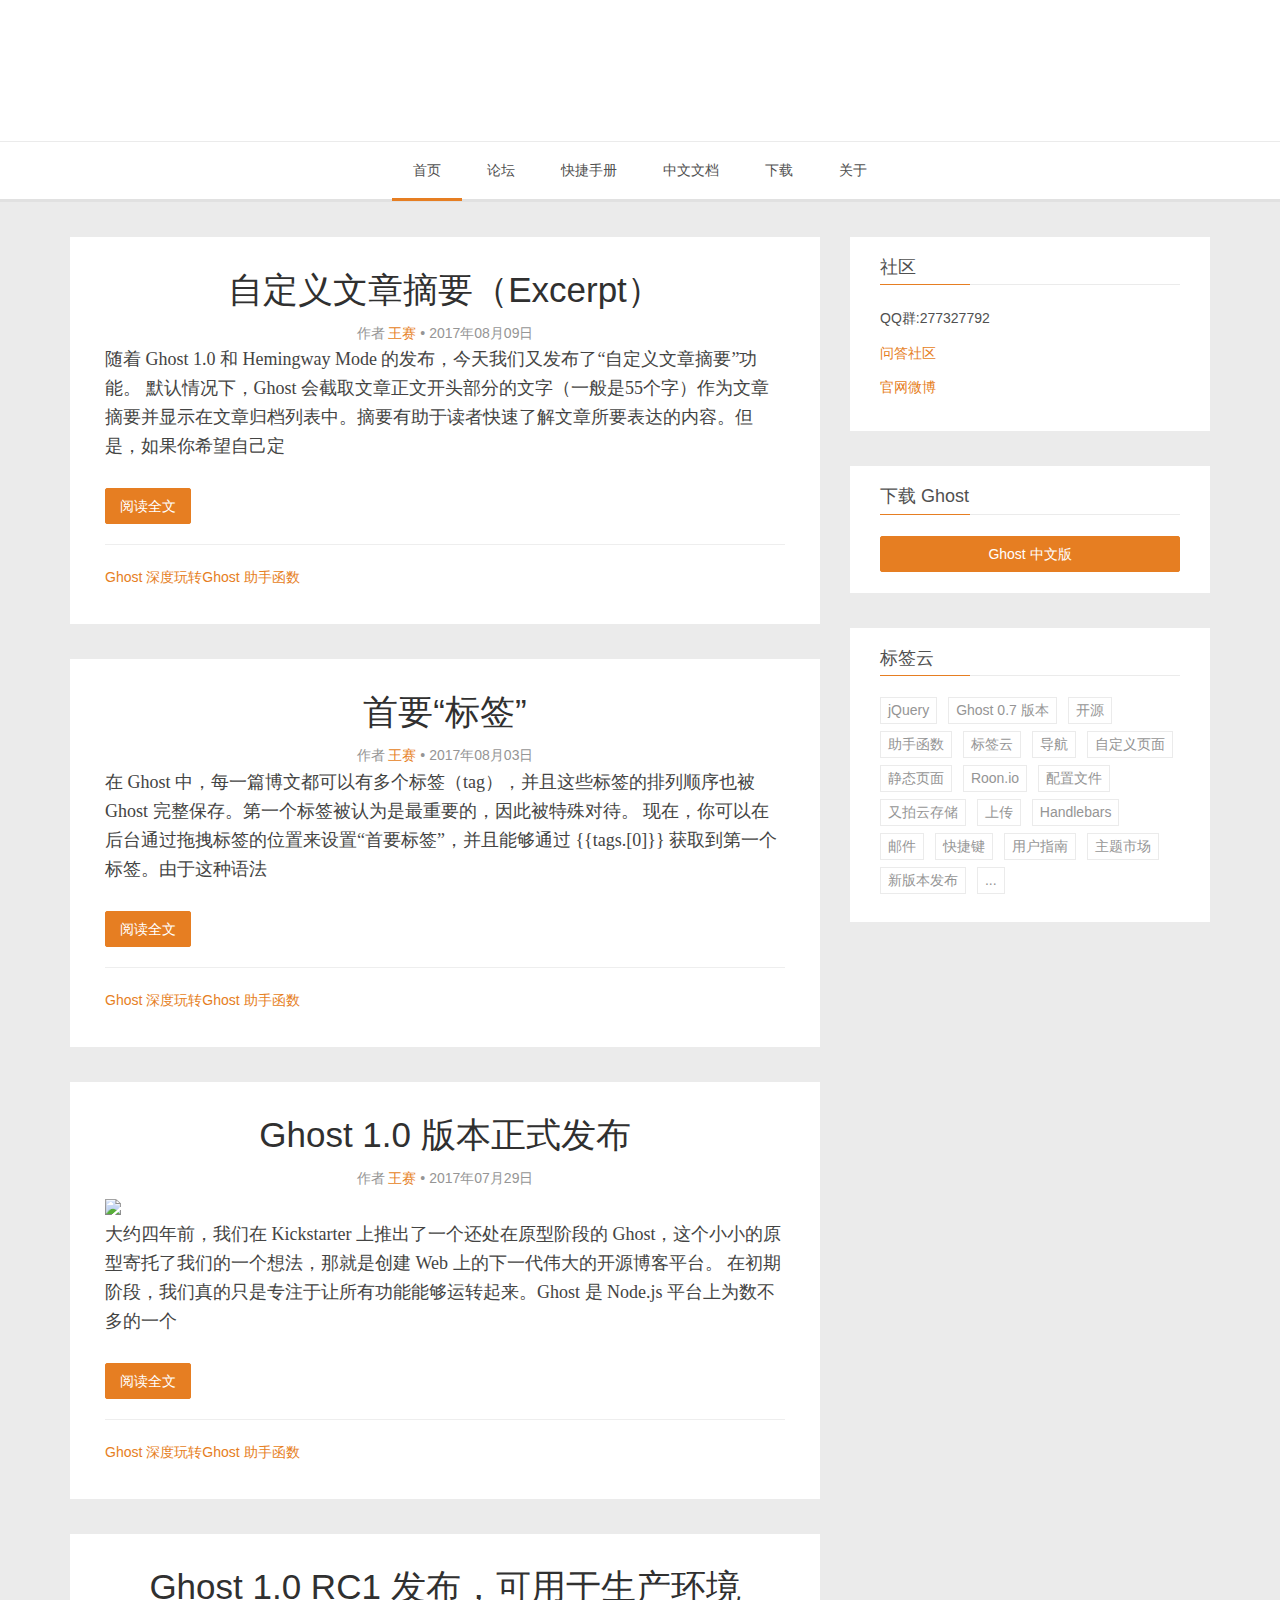
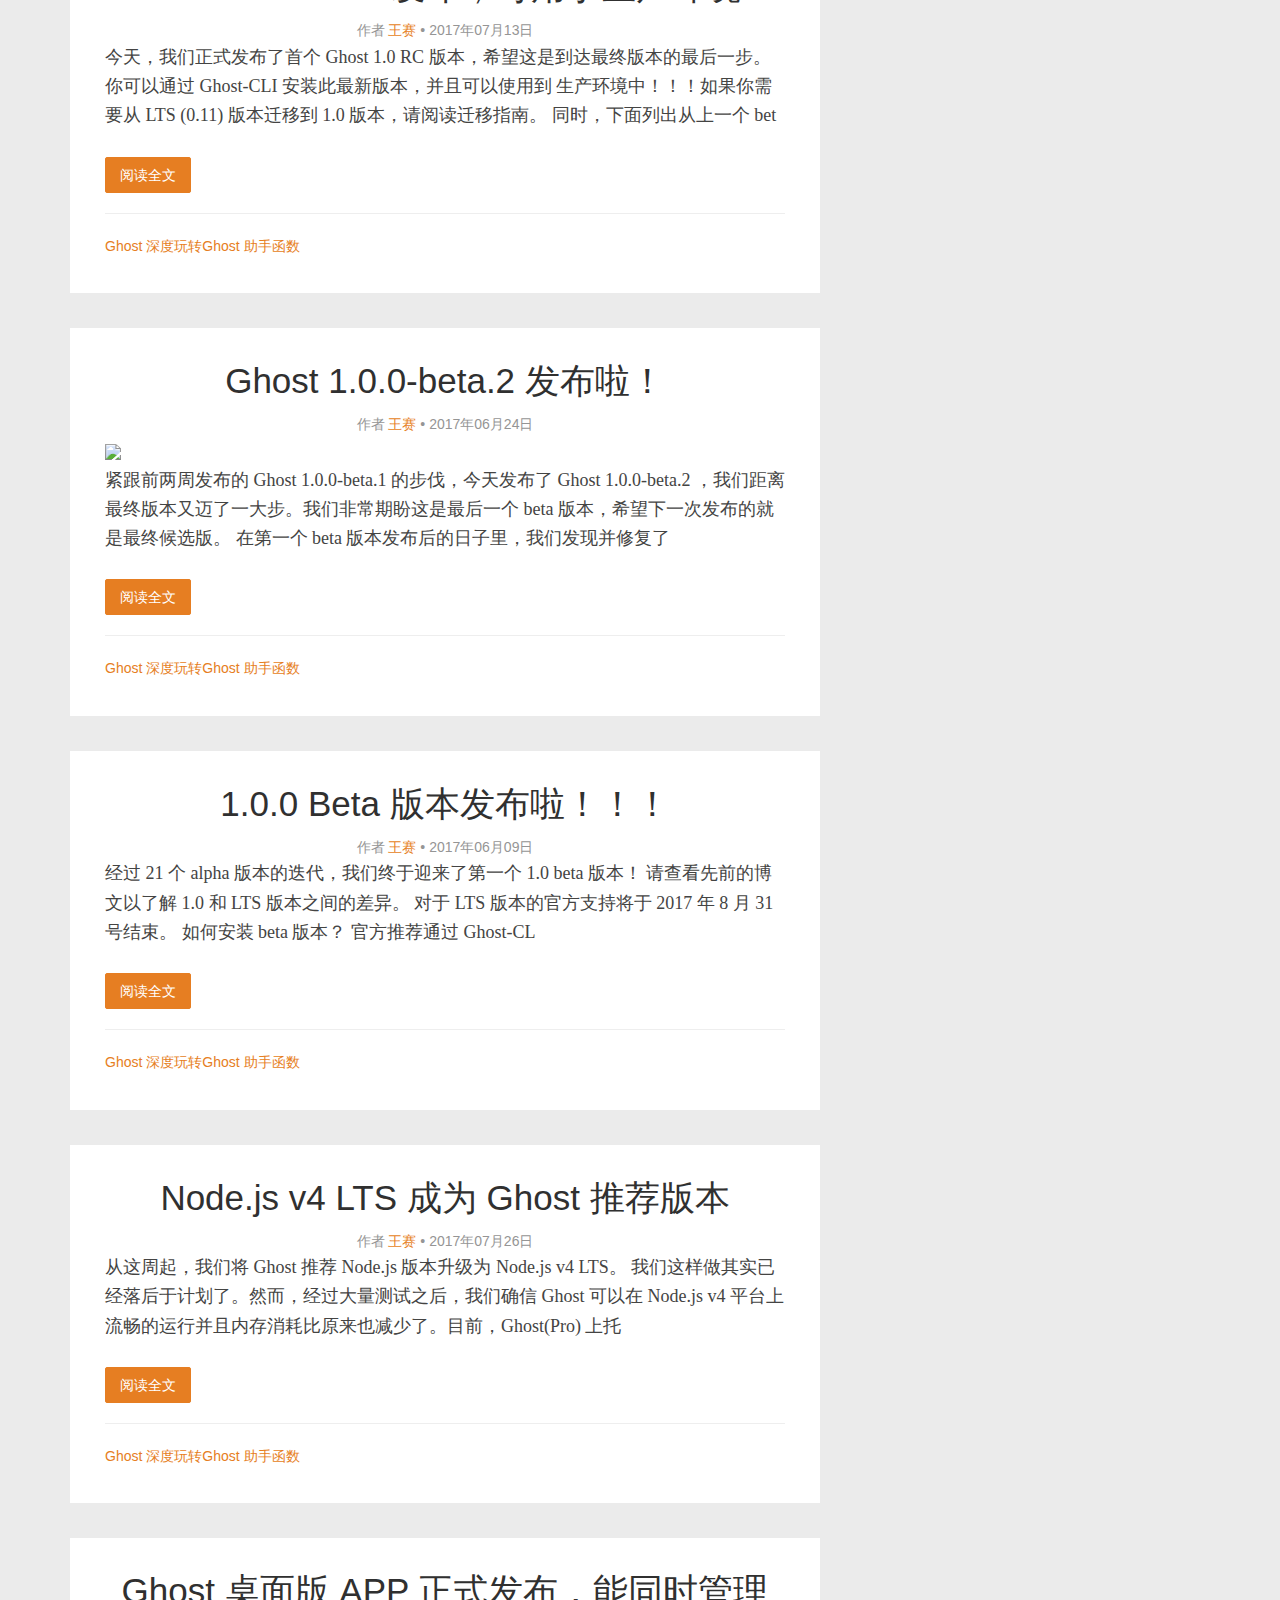
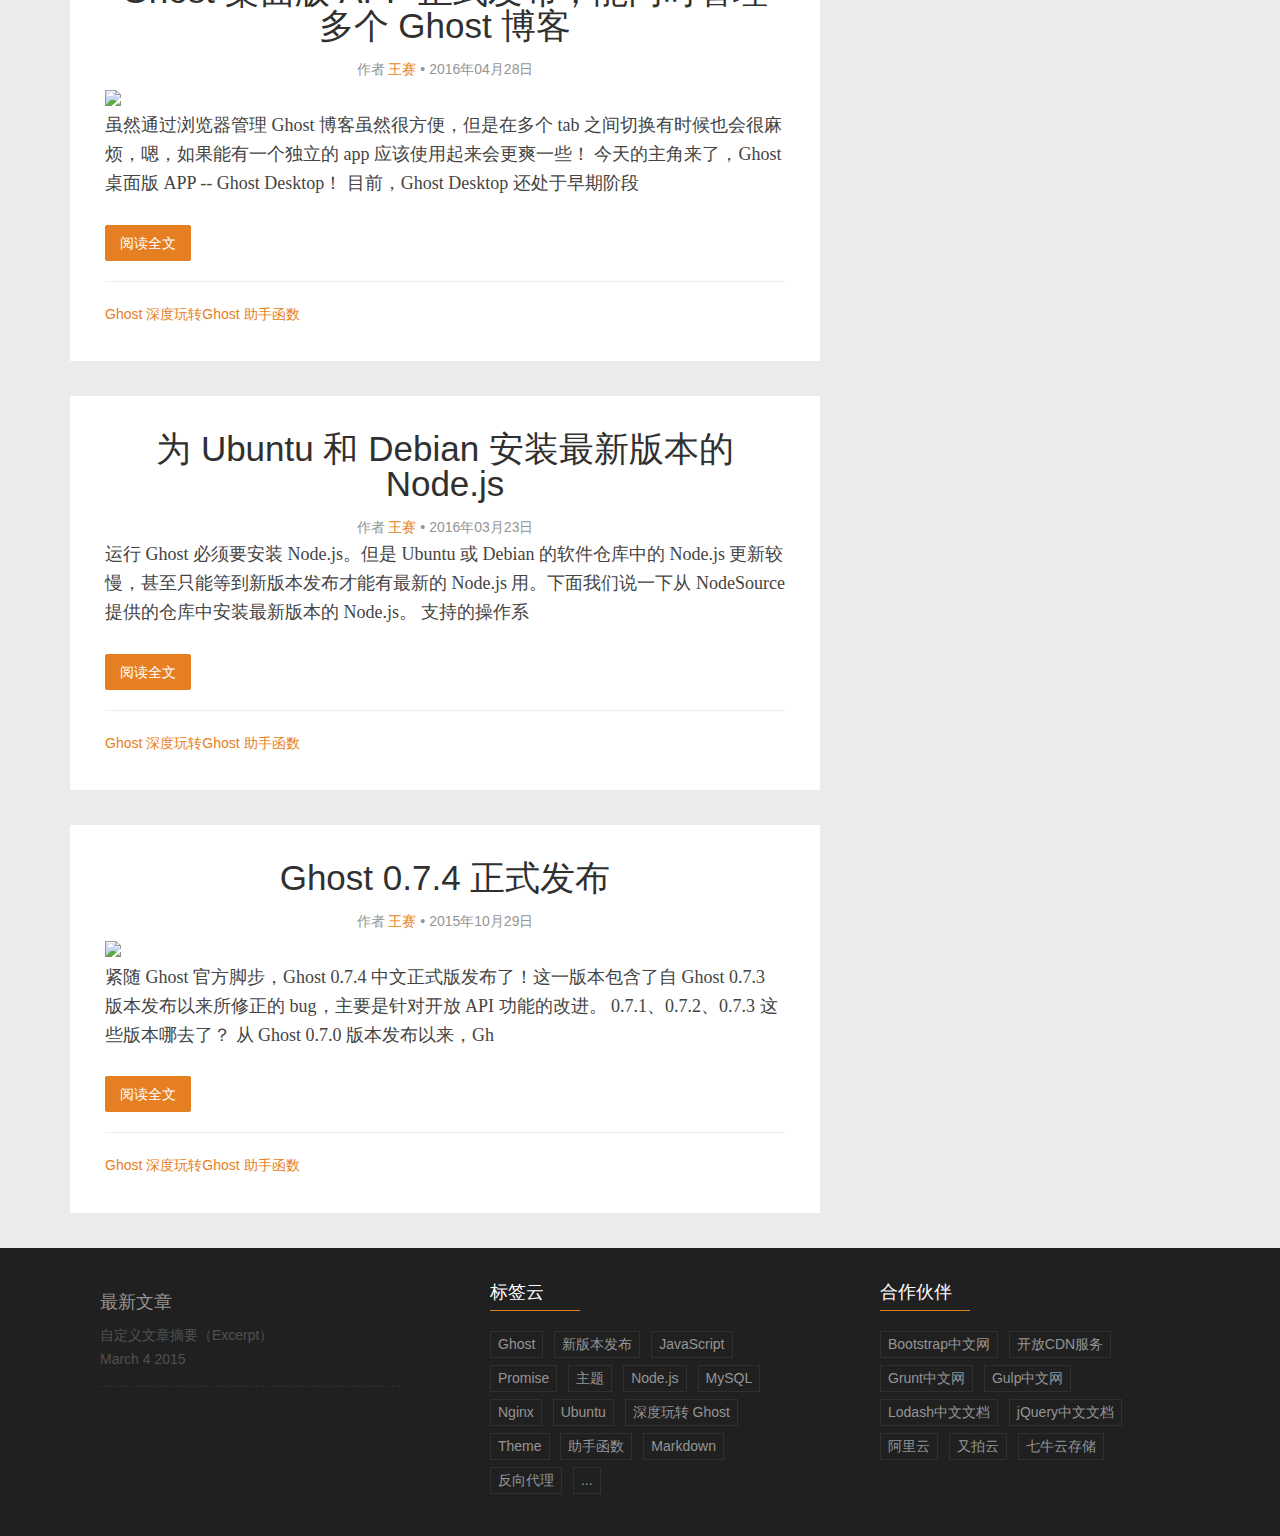
==== index.html @ d57c2fb0 "Initial commit" ====
<!DOCTYPE html>
<html lang="en">
<head>
  <meta charset="UTF-8">
  <title>音悦台</title>
  <link rel="stylesheet" href="./css/bootstrap.css">
  <link rel="stylesheet" href="css/app.css">
</head>
<body class="home-template">
<header class="main-header">
  <div class="container">
    <div class="row">
      <div class="col-md-12">
        <a href="" class="branding">
          <img src="http://static.ghostchina.com/image/b/46/4f5566c1f7bc28b3f7ac1fada8abe.png" alt="">
          <h2 class="text-hide"></h2>
        </a>
      </div>
    </div>
  </div>
</header>

<nav class="main-navigation">
  <div class="container">
    <div class="row">
      <div class="col-md-12">
        <div class="navbar-header">
        <span class="nav-toggle-button collapse" data-target="#main-menu">
<span class="sr-only">Toggle Navigation</span>
          <i class="fa fa-bars"></i>
        </span>
        </div>
        <div class="collapse navbar-collapse" id="main-menu">
          <ul class="menu">
            <li class="nav-current" role="presentation">
              <a href="#">首页</a>
            </li>
            <li role="presentation">
              <a href="#">论坛</a>
            </li>
            <li role="presentation">
              <a href="#">快捷手册</a>
            </li>
            <li role="presentation">
              <a href="#">中文文档</a>
            </li>
            <li role="presentation">
              <a href="#">下载</a>
            </li>
            <li role="presentation">
              <a href="#">关于</a>
            </li>
          </ul>
        </div>
      </div>
    </div>
  </div>
</nav>

<section class="content-wrap">
  <div class="container">
    <div class="row">
      <main class="col-md-8 main-content">
        <article class="post tag-about-ghost tag-ghost-in-depth tag-zhu-sho">
          <div class="post-head">
            <h1 class="post-title">
              <a href="">自定义文章摘要（Excerpt）</a>
            </h1>
            <div class="post-meta">
        <span class="author">
          作者
          <a href="#">王赛</a>
        </span>
              •
              <time class="date" datetime="2017-08-09">2017年08月09日</time>
            </div>
          </div>
          <div class="post-content">
            <p>
              随着 Ghost 1.0 和 Hemingway Mode 的发布，今天我们又发布了“自定义文章摘要”功能。 默认情况下，Ghost
              会截取文章正文开头部分的文字（一般是55个字）作为文章摘要并显示在文章归档列表中。摘要有助于读者快速了解文章所要表达的内容。但是，如果你希望自己定
            </p>
          </div>
          <div class="post-permalink">
            <a href="#" class="btn btn-default">阅读全文</a>
          </div>
          <div class="footer clearfix">
            <hr>
            <div class="pull-left tag-list">
              <a href="#">Ghost</a>
              <a href="#">深度玩转Ghost</a>
              <a href="#">助手函数</a>
            </div>
          </div>
        </article>
        <article class="post tag-about-ghost tag-ghost-in-depth tag-zhu-sho">
          <div class="post-head">
            <h1 class="post-title">
              <a href="">首要“标签”</a>
            </h1>
            <div class="post-meta">
        <span class="author">
          作者
          <a href="#">王赛</a>
        </span>
              •
              <time class="date" datetime="2017-08-03">2017年08月03日</time>
            </div>
          </div>
          <div class="post-content">
            <p>
              在 Ghost 中，每一篇博文都可以有多个标签（tag），并且这些标签的排列顺序也被 Ghost 完整保存。第一个标签被认为是最重要的，因此被特殊对待。
              现在，你可以在后台通过拖拽标签的位置来设置“首要标签”，并且能够通过 {{tags.[0]}} 获取到第一个标签。由于这种语法
            </p>
          </div>
          <div class="post-permalink">
            <a href="#" class="btn btn-default">阅读全文</a>
          </div>
          <div class="footer clearfix">
            <hr>
            <div class="pull-left tag-list">
              <a href="#">Ghost</a>
              <a href="#">深度玩转Ghost</a>
              <a href="#">助手函数</a>
            </div>
          </div>
        </article>
        <article class="post tag-about-ghost tag-ghost-in-depth tag-zhu-sho">
          <div class="post-head">
            <h1 class="post-title">
              <a href="">Ghost 1.0 版本正式发布</a>
            </h1>
            <div class="post-meta">
        <span class="author">
          作者
          <a href="#">王赛</a>
        </span>
              •
              <time class="date" datetime="2017-07-29">2017年07月29日</time>
            </div>
          </div>
          <div class="post-content">
            <img src="http://static.ghostchina.com/image/4/c2/804903aef2bdfcd0e4eb95b27ca77.jpg" width="100%">
            <p>
              大约四年前，我们在 Kickstarter 上推出了一个还处在原型阶段的 Ghost，这个小小的原型寄托了我们的一个想法，那就是创建 Web 上的下一代伟大的开源博客平台。
              在初期阶段，我们真的只是专注于让所有功能能够运转起来。Ghost 是 Node.js 平台上为数不多的一个
            </p>
          </div>
          <div class="post-permalink">
            <a href="#" class="btn btn-default">阅读全文</a>
          </div>
          <div class="footer clearfix">
            <hr>
            <div class="pull-left tag-list">
              <a href="#">Ghost</a>
              <a href="#">深度玩转Ghost</a>
              <a href="#">助手函数</a>
            </div>
          </div>
        </article>
        <article class="post tag-about-ghost tag-ghost-in-depth tag-zhu-sho">
          <div class="post-head">
            <h1 class="post-title">
              <a href="">Ghost 1.0 RC1 发布，可用于生产环境</a>
            </h1>
            <div class="post-meta">
        <span class="author">
          作者
          <a href="#">王赛</a>
        </span>
              •
              <time class="date" datetime="2017-08-09">2017年07月13日</time>
            </div>
          </div>
          <div class="post-content">
            <p>
              今天，我们正式发布了首个 Ghost 1.0 RC 版本，希望这是到达最终版本的最后一步。你可以通过 Ghost-CLI 安装此最新版本，并且可以使用到 生产环境中！！！如果你需要从 LTS (0.11)
              版本迁移到 1.0 版本，请阅读迁移指南。 同时，下面列出从上一个 bet
            </p>
          </div>
          <div class="post-permalink">
            <a href="#" class="btn btn-default">阅读全文</a>
          </div>
          <div class="footer clearfix">
            <hr>
            <div class="pull-left tag-list">
              <a href="#">Ghost</a>
              <a href="#">深度玩转Ghost</a>
              <a href="#">助手函数</a>
            </div>
          </div>
        </article>
        <article class="post tag-about-ghost tag-ghost-in-depth tag-zhu-sho">
          <div class="post-head">
            <h1 class="post-title">
              <a href="">Ghost 1.0.0-beta.2 发布啦！</a>
            </h1>
            <div class="post-meta">
        <span class="author">
          作者
          <a href="#">王赛</a>
        </span>
              •
              <time class="date" datetime="2017-06-24">2017年06月24日</time>
            </div>
          </div>
          <div class="post-content">
            <img src="http://static.ghostchina.com/image/0/94/6ac3f0cbeb3ab6e39fa40d37f9233.png" width="100%">
            <p>
              紧跟前两周发布的 Ghost 1.0.0-beta.1 的步伐，今天发布了 Ghost 1.0.0-beta.2 ，我们距离最终版本又迈了一大步。我们非常期盼这是最后一个 beta
              版本，希望下一次发布的就是最终候选版。 在第一个 beta 版本发布后的日子里，我们发现并修复了
            </p>
          </div>
          <div class="post-permalink">
            <a href="#" class="btn btn-default">阅读全文</a>
          </div>
          <div class="footer clearfix">
            <hr>
            <div class="pull-left tag-list">
              <a href="#">Ghost</a>
              <a href="#">深度玩转Ghost</a>
              <a href="#">助手函数</a>
            </div>
          </div>
        </article>
        <article class="post tag-about-ghost tag-ghost-in-depth tag-zhu-sho">
          <div class="post-head">
            <h1 class="post-title">
              <a href="">1.0.0 Beta 版本发布啦！！！</a>
            </h1>
            <div class="post-meta">
        <span class="author">
          作者
          <a href="#">王赛</a>
        </span>
              •
              <time class="date" datetime="2017-06-09">2017年06月09日</time>
            </div>
          </div>
          <div class="post-content">
            <p>
              经过 21 个 alpha 版本的迭代，我们终于迎来了第一个 1.0 beta 版本！ 请查看先前的博文以了解 1.0 和 LTS 版本之间的差异。 对于 LTS 版本的官方支持将于 2017 年 8 月 31
              号结束。 如何安装 beta 版本？ 官方推荐通过 Ghost-CL
            </p>
          </div>
          <div class="post-permalink">
            <a href="#" class="btn btn-default">阅读全文</a>
          </div>
          <div class="footer clearfix">
            <hr>
            <div class="pull-left tag-list">
              <a href="#">Ghost</a>
              <a href="#">深度玩转Ghost</a>
              <a href="#">助手函数</a>
            </div>
          </div>
        </article>
        <article class="post tag-about-ghost tag-ghost-in-depth tag-zhu-sho">
          <div class="post-head">
            <h1 class="post-title">
              <a href="">Node.js v4 LTS 成为 Ghost 推荐版本</a>
            </h1>
            <div class="post-meta">
        <span class="author">
          作者
          <a href="#">王赛</a>
        </span>
              •
              <time class="date" datetime="2017-07-26">2017年07月26日</time>
            </div>
          </div>
          <div class="post-content">
            <p>
              从这周起，我们将 Ghost 推荐 Node.js 版本升级为 Node.js v4 LTS。 我们这样做其实已经落后于计划了。然而，经过大量测试之后，我们确信 Ghost 可以在 Node.js v4
              平台上流畅的运行并且内存消耗比原来也减少了。目前，Ghost(Pro) 上托
            </p>
          </div>
          <div class="post-permalink">
            <a href="#" class="btn btn-default">阅读全文</a>
          </div>
          <div class="footer clearfix">
            <hr>
            <div class="pull-left tag-list">
              <a href="#">Ghost</a>
              <a href="#">深度玩转Ghost</a>
              <a href="#">助手函数</a>
            </div>
          </div>
        </article>
        <article class="post tag-about-ghost tag-ghost-in-depth tag-zhu-sho">
          <div class="post-head">
            <h1 class="post-title">
              <a href="">Ghost 桌面版 APP 正式发布，能同时管理多个 Ghost 博客</a>
            </h1>
            <div class="post-meta">
        <span class="author">
          作者
          <a href="#">王赛</a>
        </span>
              •
              <time class="date" datetime="2016-04-28">2016年04月28日</time>
            </div>
          </div>
          <div class="post-content">
            <img src="http://static.ghostchina.com/image/4/45/e447fa21190690b28f1957d5937f4.png" width="100%">
            <p>
              虽然通过浏览器管理 Ghost 博客虽然很方便，但是在多个 tab 之间切换有时候也会很麻烦，嗯，如果能有一个独立的 app 应该使用起来会更爽一些！ 今天的主角来了，Ghost 桌面版 APP -- Ghost
              Desktop！ 目前，Ghost Desktop 还处于早期阶段
            </p>
          </div>
          <div class="post-permalink">
            <a href="#" class="btn btn-default">阅读全文</a>
          </div>
          <div class="footer clearfix">
            <hr>
            <div class="pull-left tag-list">
              <a href="#">Ghost</a>
              <a href="#">深度玩转Ghost</a>
              <a href="#">助手函数</a>
            </div>
          </div>
        </article>
        <article class="post tag-about-ghost tag-ghost-in-depth tag-zhu-sho">
          <div class="post-head">
            <h1 class="post-title">
              <a href="">为 Ubuntu 和 Debian 安装最新版本的 Node.js</a>
            </h1>
            <div class="post-meta">
        <span class="author">
          作者
          <a href="#">王赛</a>
        </span>
              •
              <time class="date" datetime="2016-03-23">2016年03月23日</time>
            </div>
          </div>
          <div class="post-content">
            <p>
              运行 Ghost 必须要安装 Node.js。但是 Ubuntu 或 Debian 的软件仓库中的 Node.js 更新较慢，甚至只能等到新版本发布才能有最新的 Node.js 用。下面我们说一下从
              NodeSource 提供的仓库中安装最新版本的 Node.js。 支持的操作系
            </p>
          </div>
          <div class="post-permalink">
            <a href="#" class="btn btn-default">阅读全文</a>
          </div>
          <div class="footer clearfix">
            <hr>
            <div class="pull-left tag-list">
              <a href="#">Ghost</a>
              <a href="#">深度玩转Ghost</a>
              <a href="#">助手函数</a>
            </div>
          </div>
        </article>
        <article class="post tag-about-ghost tag-ghost-in-depth tag-zhu-sho">
          <div class="post-head">
            <h1 class="post-title">
              <a href="">Ghost 0.7.4 正式发布</a>
            </h1>
            <div class="post-meta">
        <span class="author">
          作者
          <a href="#">王赛</a>
        </span>
              •
              <time class="date" datetime="2015-10-29">2015年10月29日</time>
            </div>
          </div>
          <div class="post-content">
            <img src="http://static.ghostchina.com/image/a/21/de1b2911072f5a4eff82abdb62632.png" width="100%">
            <p>
              紧随 Ghost 官方脚步，Ghost 0.7.4 中文正式版发布了！这一版本包含了自 Ghost 0.7.3 版本发布以来所修正的 bug，主要是针对开放 API 功能的改进。
              0.7.1、0.7.2、0.7.3 这些版本哪去了？ 从 Ghost 0.7.0 版本发布以来，Gh
            </p>
          </div>
          <div class="post-permalink">
            <a href="#" class="btn btn-default">阅读全文</a>
          </div>
          <div class="footer clearfix">
            <hr>
            <div class="pull-left tag-list">
              <a href="#">Ghost</a>
              <a href="#">深度玩转Ghost</a>
              <a href="#">助手函数</a>
            </div>
          </div>
        </article>
      </main>
      <aside class="col-md-4 sidebar">
        <div class="widget">
          <h4 class="title">社区</h4>
          <div class="content community">
            <p>QQ群:277327792</p>
            <p>
              <a href="#">问答社区</a>
            </p>
            <p>
              <a href="#">官网微博</a>
            </p>
          </div>
        </div>
        <div class="widget">
          <h4 class="title">下载 Ghost</h4>
          <div class="content download">
            <a href="#" class="btn btn-default btn-block">Ghost 中文版</a>
          </div>
        </div>
        <div class="widget">
          <h4 class="title">标签云</h4>
          <div class="content tag-cloud">
            <a href="#">jQuery</a>
            <a href="#">Ghost 0.7 版本</a>
            <a href="#">开源</a>
            <a href="#">助手函数</a>
            <a href="#">标签云</a>
            <a href="#">导航</a>
            <a href="#">自定义页面</a>
            <a href="#">静态页面</a>
            <a href="#">Roon.io</a>
            <a href="#">配置文件</a>
            <a href="#">又拍云存储</a>
            <a href="#">上传</a>
            <a href="#">Handlebars</a>
            <a href="#">邮件</a>
            <a href="#">快捷键</a>
            <a href="#">用户指南</a>
            <a href="#">主题市场</a>
            <a href="#">新版本发布</a>
            <a href="#">...</a>
          </div>
        </div>
      </aside>
    </div>
  </div>
</section>
<footer class="main-footer">
  <div class="container">
    <div class="row">
      <div class="col-md-4">
        <div class="widget">
          <h4>最新文章</h4>
          <div class="content recent-post">
            <div class="recent-single-post">
              <a href="#" class="post-title">自定义文章摘要（Excerpt）</a>
              <div class="date"> March 4 2015</div>
            </div>
          </div>
        </div>
      </div>
      <div class="col-md-4">
        <div class="widget">
          <h4 class="title">标签云</h4>
          <div class="content tag-cloud">
            <a href="#">Ghost</a>
            <a href="#">新版本发布</a>
            <a href="#">JavaScript</a>
            <a href="#">Promise</a>
            <a href="#">主题</a>
            <a href="#">Node.js</a>
            <a href="#">MySQL</a>
            <a href="#">Nginx</a>
            <a href="#">Ubuntu</a>
            <a href="#">深度玩转 Ghost</a>
            <a href="#">Theme</a>
            <a href="#">助手函数</a>
            <a href="#">Markdown</a>
            <a href="#">反向代理</a>
            <a href="#">...</a>
          </div>

        </div>
      </div>
      <div class="col-md-4">
        <div class="widget">
          <h4 class="title">合作伙伴</h4>
          <div class="content tag-cloud friend-link">
            <a href="#">Bootstrap中文网</a>
            <a href="#">开放CDN服务</a>
            <a href="#">Grunt中文网</a>
            <a href="#">Gulp中文网</a>
            <a href="#">Lodash中文文档</a>
            <a href="#">jQuery中文文档</a>
            <a href="#">阿里云</a>
            <a href="#">又拍云</a>
            <a href="#">七牛云存储</a>
          </div>
        </div>

      </div>
    </div>
  </div>
</footer>


</body>
</html>
---- css/app.css ----
html body {
  color: #505050;
  line-height: 1.75em;
  background: #ebebeb;
  font-family: "Helvetica Neue", Helvetica, Arial, sans-serif;
}

.main-header {
  text-align: center;
  padding: 42px 0;
  background: white;
}

.main-header .branding {
  font-size: 3.5em;
  color: #303030;
}

a {
  color: #e67e22;
  outline: none;
  text-decoration: none;
}

.main-header .branding img {
  max-width: 100%;
}

a:active a:focus a img {
  outline: none;
}

.main-navigation {
  text-align: center;
  background: white;
  border-top: 1px solid #ebebeb;
  border-bottom: 3px solid #e1e1e1;
  margin-bottom: 35px;
}

.main-navigation .menu {
  padding: 0;
  margin: 0;
}

.main-navigation .menu li.nav-current {
  border-bottom: 3px solid #e67e22;
  margin-bottom: -2px;
}

.main-navigation .menu li {
  list-style: none;
  display: inline-block;
  position: relative;
}

.main-navigation .menu li a {
  color: #505050;
  line-height: 4em;
  display: block;
  padding: 0 21px;
}

.post {
  padding: 35px;
  background: white;
  margin-bottom: 35px;
  position: relative;
  overflow: hidden;
}

.post .post-head {
  text-align: center;
}

.post .post-head .post-title {
  margin: 0;
  font-size: 2.5em;
  line-height: 1em;
}

.post .post-head .post-title a {
  color: #303030;
}

.post .post-head .post-meta {
  color: #959595;
  margin: 14px 0 0;
}

.post-content {
  font: 400 18px/1.62 'Gabriola';
  color: #444443;
}

.post-content p {
  margin-top: 0;
  margin-bottom: 1.46em;
}

.btn-default {
  border: 1px solid #e67e22;
  background: #e67e22;
  color: #ffffff;
  transition: all 0.2s ease-in-out;
  -webkit-transition: all 0.2s ease-in-out;
}

.btn {
  padding: 7px 14px;
  border-radius: 2px;
}

.post .post-footer {
  margin-top: 30px;
  border-top: 1px solid #ebebeb;
  padding: 21px 0 0;
}

.post .post-footer .tag-list {
  color: #959595;
  line-height: 28px;
}

.sidebar .widget {
  background: white;
  padding: 21px 30px;
}

.widget {
  margin-bottom: 35px;
}

.widget .title {
  margin-top: 0;
  padding-bottom: 7px;
  border-bottom: 1px solid #ebebeb;
  margin-bottom: 21px;
  position: relative;
}
.widget .tag-cloud a{
  border:1px solid #ebebeb;
  padding:2px 7px;
  color: #959595;
  line-height: 1.5em;
  display: inline-block;
  margin: 0 7px 7px 0;
}
.main-footer{
  background: #202020;
  padding:35px 0 0;
  color: #959595;
}
.main-footer .widget{
  padding:0 30px;
}
.widget{
  margin-bottom:35px;
}
.main-footer .widget .title{
  color: white;
  border-bottom:1px #303030;
}
.widget .title{
  margin-top:0;
  padding-bottom: 7px;
  border-bottom: 1px solid #ebebeb;
  margin-bottom: 21px;
  position: relative;
}
.main-footer .widget .recent-post .recent-single-post{
  border-bottom:1px dashed #303030;
}
.main-footer .recent-post .recent-single-post{
  border-bottom:1px dashed #ebebeb;
  padding-bottom: 14px;
  margin-bottom: 14px;
}
.main-footer .wifget .recent-post .recent-single-post .post-title{
  color: #959595;
}
.widget .recent-post .recent-single-post .post-title{
  color: #505050;
}
.main-footer .widget .recent-post .recent-single-post .date{
  color: #505050;
}
.widget .title:after{
  content: '';
  width:90px;
  height:1px;
  background: #e67e22;
  position: absolute;
  left:0;
  bottom:-1px;
}
.main-footer .widget .tag-cloud a{
  border: 1px solid #303030;
}
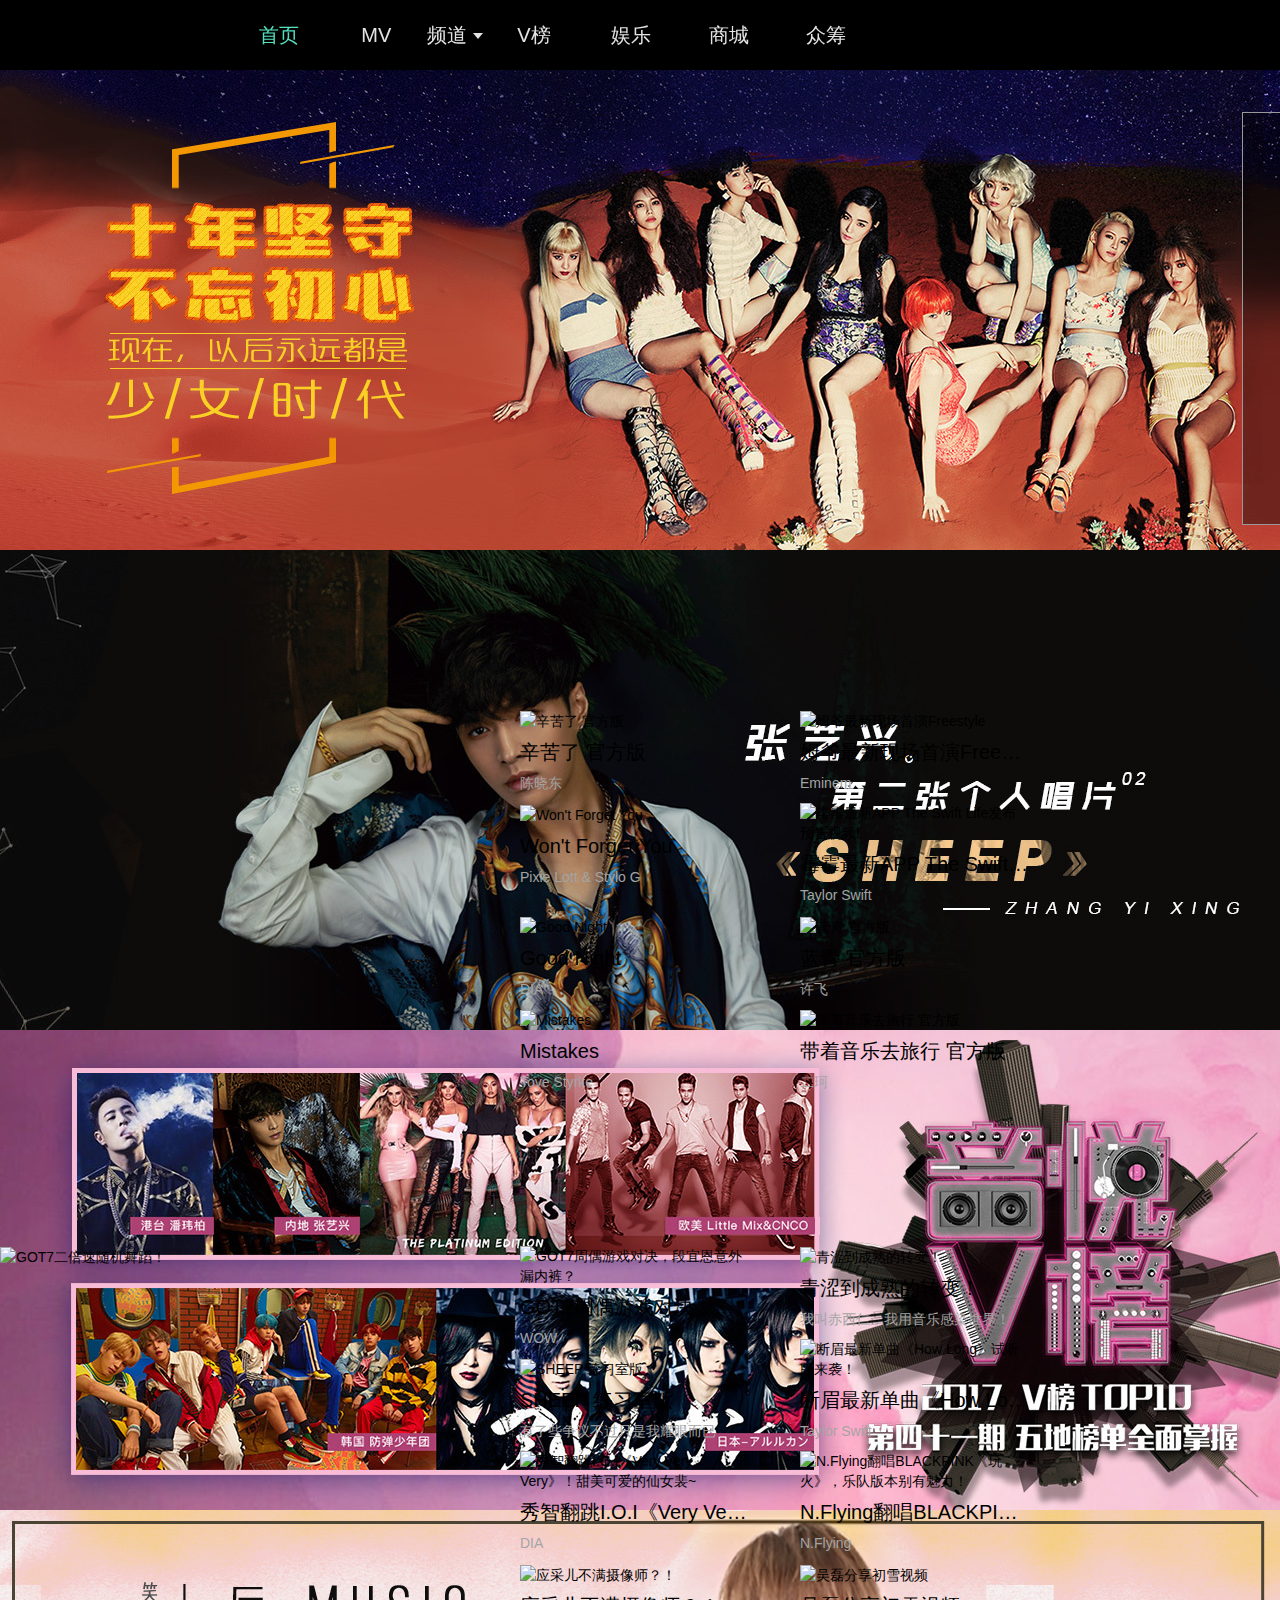
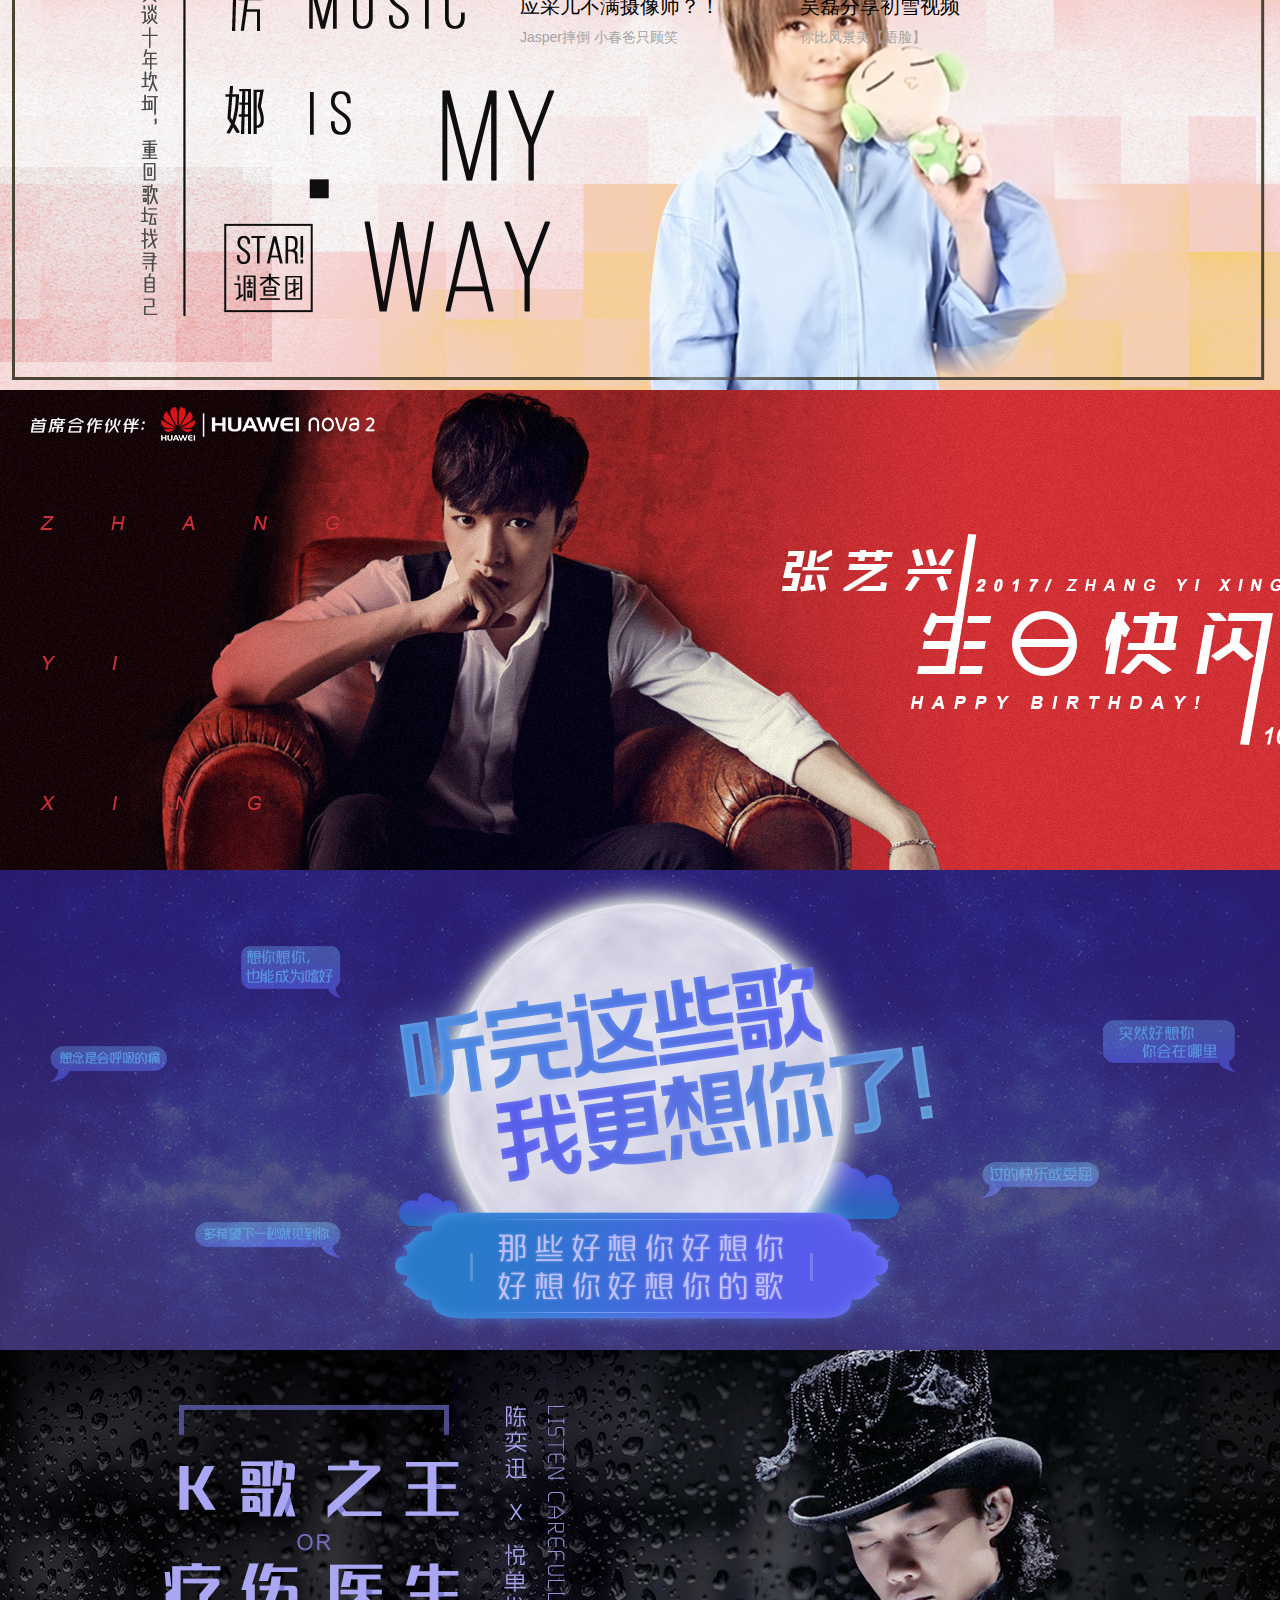
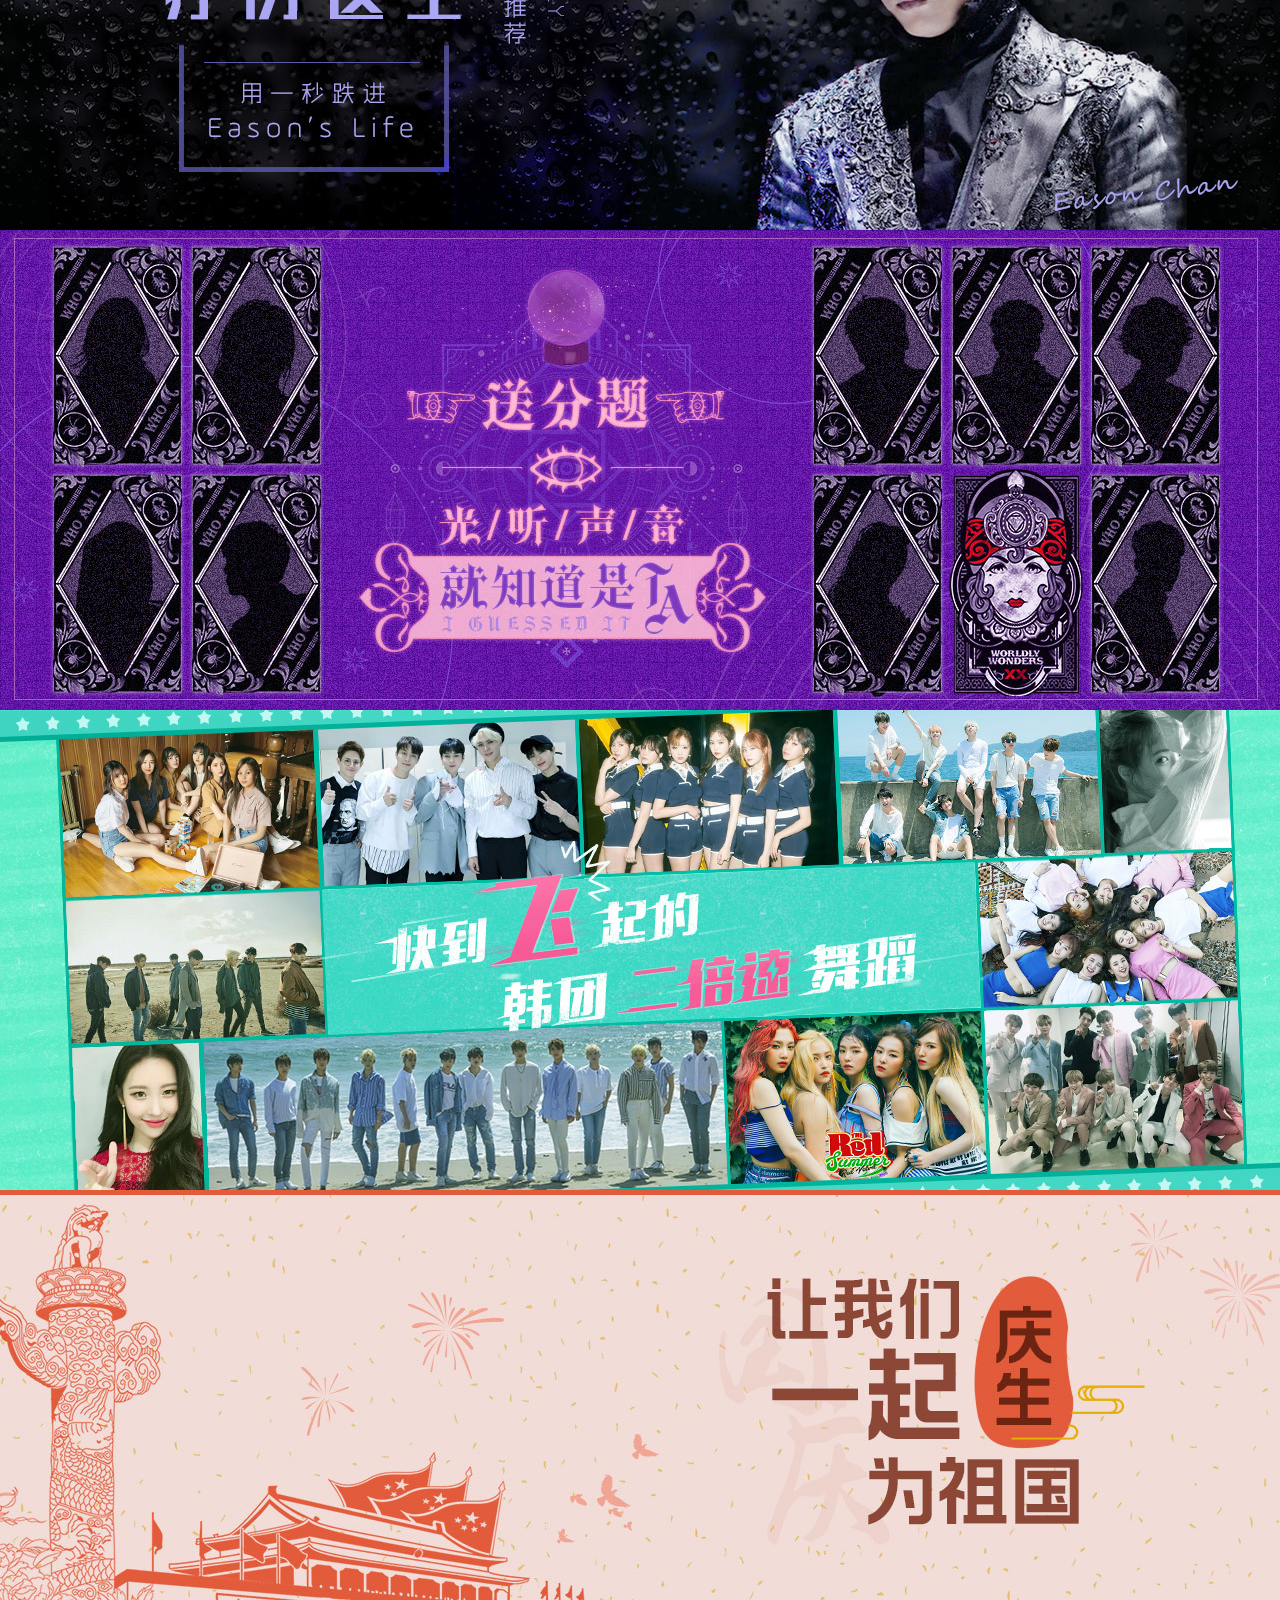
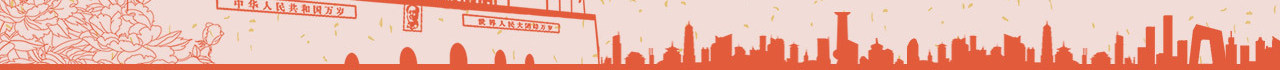
==== commit 82f9f108: "adjust" ====
--- a/index.html
+++ b/index.html
@@ -3,494 +3,402 @@
 <head>
   <meta charset="UTF-8">
   <title>音悦台</title>
-  <link rel="stylesheet" href="./css/bootstrap.css">
-  <link rel="stylesheet" href="css/app.css">
+  <link rel="stylesheet" href="https://cdn.bootcss.com/Swiper/3.4.2/css/swiper.min.css">
+  <link rel="stylesheet" href="css/swiper.config.css">
+  <link rel="stylesheet" href="css/bootstrap.css">
+  <link rel="stylesheet" href="css/main.css">
 </head>
-<body class="home-template">
-<header class="main-header">
-  <div class="container">
-    <div class="row">
-      <div class="col-md-12">
-        <a href="" class="branding">
-          <img src="http://static.ghostchina.com/image/b/46/4f5566c1f7bc28b3f7ac1fada8abe.png" alt="">
-          <h2 class="text-hide"></h2>
-        </a>
+<body>
+<!--<div class="swiper-pagination-banner"></div>-->
+<nav class="main-navigation">
+  <div class="row">
+    <div class="col-md-12 nav-bar">
+      <div class="content">
+        <h1 class="fl">
+          <a href="http://www.yinyuetai.com" class="logo statisEle" title="音悦Tai" statis-event="click"
+             statis-value="SY_ZDH_logo">音悦Tai - Logo</a>
+        </h1>
+        <ul class="menus fl">
+          <li class="menu fl"><a href="" style="color: #52e2c0;">首页</a></li>
+          <li class="menu fl"><a href="">MV</a></li>
+          <li class="menu fl channel" style="width: 60px">
+            <a href="">
+              <span>频道</span>
+              <b class="default-triangle"></b>
+            </a>
+            <ul class="dropdownmenus">
+              <li><a href="">韩流频道</a></li>
+              <li><a href="">华语频道</a></li>
+              <li><a href="">欧美频道</a></li>
+              <li><a href="">日语频道</a></li>
+              <li><a href="">粉丝聚焦</a></li>
+            </ul>
+          </li>
+          <li class="menu fl"><a href="">V榜</a></li>
+          <li class="menu fl"><a href="">娱乐</a></li>
+          <li class="menu fl"><a href="">商城</a></li>
+          <li class="menu fl"><a href="">众筹</a></li>
+        </ul>
       </div>
     </div>
   </div>
-</header>
-
-<nav class="main-navigation">
-  <div class="container">
-    <div class="row">
-      <div class="col-md-12">
-        <div class="navbar-header">
-        <span class="nav-toggle-button collapse" data-target="#main-menu">
-<span class="sr-only">Toggle Navigation</span>
-          <i class="fa fa-bars"></i>
-        </span>
-        </div>
-        <div class="collapse navbar-collapse" id="main-menu">
-          <ul class="menu">
-            <li class="nav-current" role="presentation">
-              <a href="#">首页</a>
+</nav>
+<section class="banner swiper-container" id="swiper1">
+  <ul class="swiper-wrapper">
+    <li class="slideEle swiper-slide show"><img src="img/01.jpg" alt=""></li>
+    <li class="slideEle swiper-slide"><img src="img/02.jpg" alt=""></li>
+    <li class="slideEle swiper-slide"><img src="img/03.jpg" alt=""></li>
+    <li class="slideEle swiper-slide"><img src="img/04.jpg" alt=""></li>
+    <li class="slideEle swiper-slide"><img src="img/05.jpg" alt=""></li>
+    <li class="slideEle swiper-slide"><img src="img/06.jpg" alt=""></li>
+    <li class="slideEle swiper-slide"><img src="img/07.jpg" alt=""></li>
+    <li class="slideEle swiper-slide"><img src="img/08.jpg" alt=""></li>
+    <li class="slideEle swiper-slide"><img src="img/09.jpg" alt=""></li>
+    <li class="slideEle swiper-slide"><img src="img/10.jpg" alt=""></li>
+  </ul>
+
+  <div class="auto-box">
+    <ul class="banner-title swiper-pagination-banner">
+      <!--<li><a href="">少女时代的十年回忆</a></li>-->
+      <!--<li><a href="">张艺兴专辑同名主打《SHEEP》</a></li>-->
+      <!--<li><a href="">张艺兴新曲承包内地榜单</a></li>-->
+      <!--<li><a href="">Music is my way-历娜专访</a></li>-->
+      <!--<li><a href="">HUAWEI nova 2 手机特约呈现 张艺兴生日快闪</a></li>-->
+      <!--<li><a href="">就赖这些歌让我更想你了！</a></li>-->
+      <!--<li><a href="">用一秒跌进Eason’s Life</a></li>-->
+      <!--<li><a href="">送分题!这些声音一听就知道是谁!</a></li>-->
+      <!--<li><a href="">快到飞起的韩团二倍速舞蹈</a></li>-->
+      <!--<li><a href="">生日快乐，我的祖国！</a></li>-->
+    </ul>
+  </div>
+
+</section>
+
+<section class="content-wrapper">
+  <div class="index-box">
+    <div class="title-box">
+      <h3 class="fl"><a href="">首播</a></h3>
+      <ul>
+        <li class="fr"><a href="">日本</a></li>
+        <li class="fr"><a href="">韩国</a></li>
+        <li class="fr"><a href="">欧美</a></li>
+        <li class="fr"><a href="">港台</a></li>
+        <li class="fr"><a href="">内地</a></li>
+        <li class="fr"><a href="">全部</a></li>
+      </ul>
+    </div>
+    <div class="line"></div>
+    <div class="content-box">
+      <ul class="firstMv-list">
+        <li class="swiper-container first-container" id="swiper2">
+          <ul class="swiper-wrapper">
+            <li class="swiper-slide">
+              <a href="">
+                <img
+                  src="http://img3.c.yinyuetai.com/others/frontPageRec/171012/0/-M-2482b00ead7a688b36857fae771943d7_0x0.jpg"
+                  alt="">
+                <!--<h5>时间都去哪儿了 官方版</h5>-->
+                <!--<p>电影《时间去哪儿了》宣传曲</p>-->
+              </a>
             </li>
-            <li role="presentation">
-              <a href="#">论坛</a>
-            </li>
-            <li role="presentation">
-              <a href="#">快捷手册</a>
-            </li>
-            <li role="presentation">
-              <a href="#">中文文档</a>
-            </li>
-            <li role="presentation">
-              <a href="#">下载</a>
-            </li>
-            <li role="presentation">
-              <a href="#">关于</a>
+            <li class="swiper-slide">
+              <a href="">
+                <img
+                  src="http://img2.c.yinyuetai.com/others/frontPageRec/171011/0/-M-470c9621ad6120d71289dfbd69202d7c_0x0.jpg"
+                  alt="">
+                <!--<h5>NU'EST W回归主打曲《Where You At》完整版公开》</h5>-->
+                <!--<p>[M_V] NU&#39;EST W(뉴이스트 W) - WHERE YOU AT</p>-->
+              </a>
+
             </li>
           </ul>
-        </div>
-      </div>
-    </div>
-  </div>
-</nav>
-
-<section class="content-wrap">
-  <div class="container">
-    <div class="row">
-      <main class="col-md-8 main-content">
-        <article class="post tag-about-ghost tag-ghost-in-depth tag-zhu-sho">
-          <div class="post-head">
-            <h1 class="post-title">
-              <a href="">自定义文章摘要（Excerpt）</a>
-            </h1>
-            <div class="post-meta">
-        <span class="author">
-          作者
-          <a href="#">王赛</a>
-        </span>
-              •
-              <time class="date" datetime="2017-08-09">2017年08月09日</time>
-            </div>
-          </div>
-          <div class="post-content">
-            <p>
-              随着 Ghost 1.0 和 Hemingway Mode 的发布，今天我们又发布了“自定义文章摘要”功能。 默认情况下，Ghost
-              会截取文章正文开头部分的文字（一般是55个字）作为文章摘要并显示在文章归档列表中。摘要有助于读者快速了解文章所要表达的内容。但是，如果你希望自己定
-            </p>
-          </div>
-          <div class="post-permalink">
-            <a href="#" class="btn btn-default">阅读全文</a>
-          </div>
-          <div class="footer clearfix">
-            <hr>
-            <div class="pull-left tag-list">
-              <a href="#">Ghost</a>
-              <a href="#">深度玩转Ghost</a>
-              <a href="#">助手函数</a>
-            </div>
-          </div>
-        </article>
-        <article class="post tag-about-ghost tag-ghost-in-depth tag-zhu-sho">
-          <div class="post-head">
-            <h1 class="post-title">
-              <a href="">首要“标签”</a>
-            </h1>
-            <div class="post-meta">
-        <span class="author">
-          作者
-          <a href="#">王赛</a>
-        </span>
-              •
-              <time class="date" datetime="2017-08-03">2017年08月03日</time>
-            </div>
-          </div>
-          <div class="post-content">
-            <p>
-              在 Ghost 中，每一篇博文都可以有多个标签（tag），并且这些标签的排列顺序也被 Ghost 完整保存。第一个标签被认为是最重要的，因此被特殊对待。
-              现在，你可以在后台通过拖拽标签的位置来设置“首要标签”，并且能够通过 {{tags.[0]}} 获取到第一个标签。由于这种语法
-            </p>
-          </div>
-          <div class="post-permalink">
-            <a href="#" class="btn btn-default">阅读全文</a>
-          </div>
-          <div class="footer clearfix">
-            <hr>
-            <div class="pull-left tag-list">
-              <a href="#">Ghost</a>
-              <a href="#">深度玩转Ghost</a>
-              <a href="#">助手函数</a>
-            </div>
-          </div>
-        </article>
-        <article class="post tag-about-ghost tag-ghost-in-depth tag-zhu-sho">
-          <div class="post-head">
-            <h1 class="post-title">
-              <a href="">Ghost 1.0 版本正式发布</a>
-            </h1>
-            <div class="post-meta">
-        <span class="author">
-          作者
-          <a href="#">王赛</a>
-        </span>
-              •
-              <time class="date" datetime="2017-07-29">2017年07月29日</time>
-            </div>
-          </div>
-          <div class="post-content">
-            <img src="http://static.ghostchina.com/image/4/c2/804903aef2bdfcd0e4eb95b27ca77.jpg" width="100%">
-            <p>
-              大约四年前，我们在 Kickstarter 上推出了一个还处在原型阶段的 Ghost，这个小小的原型寄托了我们的一个想法，那就是创建 Web 上的下一代伟大的开源博客平台。
-              在初期阶段，我们真的只是专注于让所有功能能够运转起来。Ghost 是 Node.js 平台上为数不多的一个
-            </p>
-          </div>
-          <div class="post-permalink">
-            <a href="#" class="btn btn-default">阅读全文</a>
-          </div>
-          <div class="footer clearfix">
-            <hr>
-            <div class="pull-left tag-list">
-              <a href="#">Ghost</a>
-              <a href="#">深度玩转Ghost</a>
-              <a href="#">助手函数</a>
-            </div>
-          </div>
-        </article>
-        <article class="post tag-about-ghost tag-ghost-in-depth tag-zhu-sho">
-          <div class="post-head">
-            <h1 class="post-title">
-              <a href="">Ghost 1.0 RC1 发布，可用于生产环境</a>
-            </h1>
-            <div class="post-meta">
-        <span class="author">
-          作者
-          <a href="#">王赛</a>
-        </span>
-              •
-              <time class="date" datetime="2017-08-09">2017年07月13日</time>
-            </div>
-          </div>
-          <div class="post-content">
-            <p>
-              今天，我们正式发布了首个 Ghost 1.0 RC 版本，希望这是到达最终版本的最后一步。你可以通过 Ghost-CLI 安装此最新版本，并且可以使用到 生产环境中！！！如果你需要从 LTS (0.11)
-              版本迁移到 1.0 版本，请阅读迁移指南。 同时，下面列出从上一个 bet
-            </p>
-          </div>
-          <div class="post-permalink">
-            <a href="#" class="btn btn-default">阅读全文</a>
-          </div>
-          <div class="footer clearfix">
-            <hr>
-            <div class="pull-left tag-list">
-              <a href="#">Ghost</a>
-              <a href="#">深度玩转Ghost</a>
-              <a href="#">助手函数</a>
-            </div>
-          </div>
-        </article>
-        <article class="post tag-about-ghost tag-ghost-in-depth tag-zhu-sho">
-          <div class="post-head">
-            <h1 class="post-title">
-              <a href="">Ghost 1.0.0-beta.2 发布啦！</a>
-            </h1>
-            <div class="post-meta">
-        <span class="author">
-          作者
-          <a href="#">王赛</a>
-        </span>
-              •
-              <time class="date" datetime="2017-06-24">2017年06月24日</time>
-            </div>
-          </div>
-          <div class="post-content">
-            <img src="http://static.ghostchina.com/image/0/94/6ac3f0cbeb3ab6e39fa40d37f9233.png" width="100%">
-            <p>
-              紧跟前两周发布的 Ghost 1.0.0-beta.1 的步伐，今天发布了 Ghost 1.0.0-beta.2 ，我们距离最终版本又迈了一大步。我们非常期盼这是最后一个 beta
-              版本，希望下一次发布的就是最终候选版。 在第一个 beta 版本发布后的日子里，我们发现并修复了
-            </p>
-          </div>
-          <div class="post-permalink">
-            <a href="#" class="btn btn-default">阅读全文</a>
-          </div>
-          <div class="footer clearfix">
-            <hr>
-            <div class="pull-left tag-list">
-              <a href="#">Ghost</a>
-              <a href="#">深度玩转Ghost</a>
-              <a href="#">助手函数</a>
-            </div>
-          </div>
-        </article>
-        <article class="post tag-about-ghost tag-ghost-in-depth tag-zhu-sho">
-          <div class="post-head">
-            <h1 class="post-title">
-              <a href="">1.0.0 Beta 版本发布啦！！！</a>
-            </h1>
-            <div class="post-meta">
-        <span class="author">
-          作者
-          <a href="#">王赛</a>
-        </span>
-              •
-              <time class="date" datetime="2017-06-09">2017年06月09日</time>
-            </div>
-          </div>
-          <div class="post-content">
-            <p>
-              经过 21 个 alpha 版本的迭代，我们终于迎来了第一个 1.0 beta 版本！ 请查看先前的博文以了解 1.0 和 LTS 版本之间的差异。 对于 LTS 版本的官方支持将于 2017 年 8 月 31
-              号结束。 如何安装 beta 版本？ 官方推荐通过 Ghost-CL
-            </p>
-          </div>
-          <div class="post-permalink">
-            <a href="#" class="btn btn-default">阅读全文</a>
-          </div>
-          <div class="footer clearfix">
-            <hr>
-            <div class="pull-left tag-list">
-              <a href="#">Ghost</a>
-              <a href="#">深度玩转Ghost</a>
-              <a href="#">助手函数</a>
-            </div>
-          </div>
-        </article>
-        <article class="post tag-about-ghost tag-ghost-in-depth tag-zhu-sho">
-          <div class="post-head">
-            <h1 class="post-title">
-              <a href="">Node.js v4 LTS 成为 Ghost 推荐版本</a>
-            </h1>
-            <div class="post-meta">
-        <span class="author">
-          作者
-          <a href="#">王赛</a>
-        </span>
-              •
-              <time class="date" datetime="2017-07-26">2017年07月26日</time>
-            </div>
-          </div>
-          <div class="post-content">
-            <p>
-              从这周起，我们将 Ghost 推荐 Node.js 版本升级为 Node.js v4 LTS。 我们这样做其实已经落后于计划了。然而，经过大量测试之后，我们确信 Ghost 可以在 Node.js v4
-              平台上流畅的运行并且内存消耗比原来也减少了。目前，Ghost(Pro) 上托
-            </p>
-          </div>
-          <div class="post-permalink">
-            <a href="#" class="btn btn-default">阅读全文</a>
-          </div>
-          <div class="footer clearfix">
-            <hr>
-            <div class="pull-left tag-list">
-              <a href="#">Ghost</a>
-              <a href="#">深度玩转Ghost</a>
-              <a href="#">助手函数</a>
-            </div>
-          </div>
-        </article>
-        <article class="post tag-about-ghost tag-ghost-in-depth tag-zhu-sho">
-          <div class="post-head">
-            <h1 class="post-title">
-              <a href="">Ghost 桌面版 APP 正式发布，能同时管理多个 Ghost 博客</a>
-            </h1>
-            <div class="post-meta">
-        <span class="author">
-          作者
-          <a href="#">王赛</a>
-        </span>
-              •
-              <time class="date" datetime="2016-04-28">2016年04月28日</time>
-            </div>
-          </div>
-          <div class="post-content">
-            <img src="http://static.ghostchina.com/image/4/45/e447fa21190690b28f1957d5937f4.png" width="100%">
-            <p>
-              虽然通过浏览器管理 Ghost 博客虽然很方便，但是在多个 tab 之间切换有时候也会很麻烦，嗯，如果能有一个独立的 app 应该使用起来会更爽一些！ 今天的主角来了，Ghost 桌面版 APP -- Ghost
-              Desktop！ 目前，Ghost Desktop 还处于早期阶段
-            </p>
-          </div>
-          <div class="post-permalink">
-            <a href="#" class="btn btn-default">阅读全文</a>
-          </div>
-          <div class="footer clearfix">
-            <hr>
-            <div class="pull-left tag-list">
-              <a href="#">Ghost</a>
-              <a href="#">深度玩转Ghost</a>
-              <a href="#">助手函数</a>
-            </div>
-          </div>
-        </article>
-        <article class="post tag-about-ghost tag-ghost-in-depth tag-zhu-sho">
-          <div class="post-head">
-            <h1 class="post-title">
-              <a href="">为 Ubuntu 和 Debian 安装最新版本的 Node.js</a>
-            </h1>
-            <div class="post-meta">
-        <span class="author">
-          作者
-          <a href="#">王赛</a>
-        </span>
-              •
-              <time class="date" datetime="2016-03-23">2016年03月23日</time>
-            </div>
-          </div>
-          <div class="post-content">
-            <p>
-              运行 Ghost 必须要安装 Node.js。但是 Ubuntu 或 Debian 的软件仓库中的 Node.js 更新较慢，甚至只能等到新版本发布才能有最新的 Node.js 用。下面我们说一下从
-              NodeSource 提供的仓库中安装最新版本的 Node.js。 支持的操作系
-            </p>
-          </div>
-          <div class="post-permalink">
-            <a href="#" class="btn btn-default">阅读全文</a>
-          </div>
-          <div class="footer clearfix">
-            <hr>
-            <div class="pull-left tag-list">
-              <a href="#">Ghost</a>
-              <a href="#">深度玩转Ghost</a>
-              <a href="#">助手函数</a>
-            </div>
-          </div>
-        </article>
-        <article class="post tag-about-ghost tag-ghost-in-depth tag-zhu-sho">
-          <div class="post-head">
-            <h1 class="post-title">
-              <a href="">Ghost 0.7.4 正式发布</a>
-            </h1>
-            <div class="post-meta">
-        <span class="author">
-          作者
-          <a href="#">王赛</a>
-        </span>
-              •
-              <time class="date" datetime="2015-10-29">2015年10月29日</time>
-            </div>
-          </div>
-          <div class="post-content">
-            <img src="http://static.ghostchina.com/image/a/21/de1b2911072f5a4eff82abdb62632.png" width="100%">
-            <p>
-              紧随 Ghost 官方脚步，Ghost 0.7.4 中文正式版发布了！这一版本包含了自 Ghost 0.7.3 版本发布以来所修正的 bug，主要是针对开放 API 功能的改进。
-              0.7.1、0.7.2、0.7.3 这些版本哪去了？ 从 Ghost 0.7.0 版本发布以来，Gh
-            </p>
-          </div>
-          <div class="post-permalink">
-            <a href="#" class="btn btn-default">阅读全文</a>
-          </div>
-          <div class="footer clearfix">
-            <hr>
-            <div class="pull-left tag-list">
-              <a href="#">Ghost</a>
-              <a href="#">深度玩转Ghost</a>
-              <a href="#">助手函数</a>
-            </div>
-          </div>
-        </article>
-      </main>
-      <aside class="col-md-4 sidebar">
-        <div class="widget">
-          <h4 class="title">社区</h4>
-          <div class="content community">
-            <p>QQ群:277327792</p>
-            <p>
-              <a href="#">问答社区</a>
-            </p>
-            <p>
-              <a href="#">官网微博</a>
-            </p>
-          </div>
-        </div>
-        <div class="widget">
-          <h4 class="title">下载 Ghost</h4>
-          <div class="content download">
-            <a href="#" class="btn btn-default btn-block">Ghost 中文版</a>
-          </div>
-        </div>
-        <div class="widget">
-          <h4 class="title">标签云</h4>
-          <div class="content tag-cloud">
-            <a href="#">jQuery</a>
-            <a href="#">Ghost 0.7 版本</a>
-            <a href="#">开源</a>
-            <a href="#">助手函数</a>
-            <a href="#">标签云</a>
-            <a href="#">导航</a>
-            <a href="#">自定义页面</a>
-            <a href="#">静态页面</a>
-            <a href="#">Roon.io</a>
-            <a href="#">配置文件</a>
-            <a href="#">又拍云存储</a>
-            <a href="#">上传</a>
-            <a href="#">Handlebars</a>
-            <a href="#">邮件</a>
-            <a href="#">快捷键</a>
-            <a href="#">用户指南</a>
-            <a href="#">主题市场</a>
-            <a href="#">新版本发布</a>
-            <a href="#">...</a>
-          </div>
-        </div>
-      </aside>
+          <div class="swiper-button-prev swiper-button-white"></div>
+          <div class="swiper-button-next swiper-button-white"></div>
+          <div class="swiper-scrollbar"></div>
+          <div class=".swiper-pagination"></div>
+        </li>
+        <li class="mv-x2">
+          <div class="mv-one">
+            <a href="">
+              <img src="http://img2.yytcdn.com/video/mv/171012/0/-M-517b988473ae9921023417358be9552b_240x135.jpg"
+                   alt="辛苦了 官方版">
+              <h5>辛苦了 官方版</h5>
+              <p>陈晓东</p>
+            </a>
+          </div>
+          <div class="mv-one">
+            <a href="">
+              <img
+                src="http://img4.yytcdn.com/video/mv/171012/0/-M-4745ffc17a96337ee1885f806444cead_240x135.jpg?t=20171011144245"
+                alt="Won't Forget You">
+              <h5>Won't Forget You</h5>
+              <p>Pixie Lott &amp; Stylo G</p>
+            </a>
+          </div>
+        </li>
+        <li class="mv-x2">
+          <div class="mv-one">
+            <a href="">
+              <img
+                src="http://img4.yytcdn.com/video/mv/171011/0/-M-d0ff930abf353f72edb0e89a0436e322_240x135.jpg?t=20171011142239"
+                alt="姆爷最新现场首演Freestyle">
+              <h5>姆爷最新现场首演Freestyle</h5>
+              <p>Eminem</p>
+            </a>
+          </div>
+          <div class="mv-one">
+            <a href="">
+              <img src="http://img4.yytcdn.com/video/mv/171012/0/-M-9126f94993868a28daed92c4d173c27a_240x135.jpg"
+                   alt="霉霉最新APP The Swift Life发布预告视频!">
+              <h5>霉霉最新APP The Swift Life发布预告视频!</h5>
+              <p>Taylor Swift</p>
+            </a>
+          </div>
+        </li>
+        <li class="mv-x2">
+          <div class="mv-one">
+            <a href="">
+              <img
+                src="http://img3.yytcdn.com/video/mv/171012/0/-M-a2533d35ae1263c4f84d404bc77c2a42_240x135.jpg?t=20171012105841"
+                alt="Good Night">
+              <h5>Good Night</h5>
+              <p>DIA</p>
+            </a>
+          </div>
+          <div class="mv-one">
+            <a href="">
+              <img src="http://img1.yytcdn.com/video/mv/171012/0/-M-533bd6de303be260d9cd06edeb92f4cd_240x135.jpg"
+                   alt="Mistakes">
+              <h5>Mistakes</h5>
+              <p>Tove Styrke</p>
+            </a>
+          </div>
+        </li>
+        <li class="mv-x2">
+          <div class="mv-one">
+            <a href="">
+              <img
+                src="http://img0.yytcdn.com/video/mv/171012/0/-M-3c90ea22c04dfc6cff6c69497210be8d_240x135.jpg?t=20171002013447"
+                alt="蓝青 官方版">
+              <h5>蓝青 官方版</h5>
+              <p>许飞</p>
+            </a>
+          </div>
+          <div class="mv-one">
+            <a href="">
+              <img src="http://img2.yytcdn.com/video/mv/171012/0/-M-861b21a49bb330a528911b55c916c8d3_240x135.jpg"
+                   alt="带着音乐去旅行 官方版">
+              <h5>带着音乐去旅行 官方版</h5>
+              <p>二珂</p>
+            </a>
+          </div>
+        </li>
+      </ul>
     </div>
   </div>
 </section>
+
+<section class="content-wrapper">
+  <div class="index-box">
+    <div class="title-box">
+      <h3 class="fl"><a href="">娱乐</a></h3>
+      <ul>
+        <li class="fr"><a href="">练习室</a></li>
+        <li class="fr"><a href="">影视</a></li>
+        <li class="fr"><a href="">明星</a></li>
+        <li class="fr"><a href="">全部</a></li>
+      </ul>
+    </div>
+    <div class="line"></div>
+    <div class="content-box">
+      <ul class="firstMv-list">
+        <li class="first-container">
+          <a href=""><img
+            src="http://img3.c.yinyuetai.com/others/frontPageRec/171011/0/-M-f9c8398d2b333e7bcc1aa5a7f78d8eca_0x0.gif"
+            alt="GOT7二倍速随机舞蹈！"></a>
+        </li>
+        <li class="mv-x2">
+          <div class="mv-one">
+            <a href="">
+              <img
+                src="http://img2.yytcdn.com/video/mv/171011/0/e2af50a000a4498df18d919b86d56d34_240x135.jpg?t=20171011174032"
+                alt="GOT7周偶游戏对决，段宜恩意外漏内裤？">
+              <h5>GOT7周偶游戏对决，段宜恩意外漏内裤？</h5>
+              <p>WOW</p>
+            </a>
+          </div>
+          <div class="mv-one">
+            <a href="">
+              <img
+                src="http://img0.c.yinyuetai.com/others/frontPageRec/171011/0/-M-92f9a732acbc0c85bffc5946ad9ef8ed_0x0.jpg"
+                alt="SHEEP 练习室版 ">
+              <h5>SHEEP 练习室版 </h5>
+              <p>有了些争议不过只是我耀眼而已</p>
+            </a>
+          </div>
+        </li>
+        <li class="mv-x2">
+          <div class="mv-one">
+            <a href="">
+              <img
+                src="http://img3.yytcdn.com/video/mv/171010/0/-M-7e019c8e43edfe8d22c139c52deca844_240x135.jpg?t=20171010114746"
+                alt="青涩到成熟的转变！">
+              <h5>青涩到成熟的转变！</h5>
+              <p>我叫赤西仁，我用音乐感染世界！</p>
+            </a>
+          </div>
+          <div class="mv-one">
+            <a href="">
+              <img
+                src="http://img3.yytcdn.com/video/mv/171009/0/-M-98df8a396baca28f344d3ac98433ede7_240x135.jpg?t=20171009111003"
+                alt="断眉最新单曲《How Long》试听版来袭！">
+              <h5 class="nosub">断眉最新单曲《How Long》试听版来袭！</h5>
+              <p>Taylor Swift</p>
+            </a>
+          </div>
+        </li>
+        <li class="mv-x2">
+          <div class="mv-one">
+            <a href="">
+              <img
+                src="http://img0.yytcdn.com/video/mv/171011/0/efbee844e51f63a7d3fb8dba123e2dfb_240x135.jpg?t=20171011114041"
+                alt="秀智翻跳I.O.I《Very Very Very》！甜美可爱的仙女裴~">
+              <h5 class="nosub">秀智翻跳I.O.I《Very Very Very》！甜美可爱的仙女裴~</h5>
+              <p>DIA</p>
+            </a>
+          </div>
+          <div class="mv-one">
+            <a href="">
+              <img
+                src="http://img2.c.yinyuetai.com/others/frontPageRec/171010/0/-M-10228736cd376e53946e0e0043189102_0x0.jpg"
+                alt="应采儿不满摄像师？！">
+              <h5>应采儿不满摄像师？！</h5>
+              <p>Jasper摔倒 小春爸只顾笑</p>
+            </a>
+          </div>
+        </li>
+        <li class="mv-x2">
+          <div class="mv-one">
+            <a href="">
+              <img
+                src="http://img3.yytcdn.com/video/mv/170925/0/3fe95a81907a896e3884caf81437dc16_240x135.jpg?t=20170925163511"
+                alt="N.Flying翻唱BLACKPINK《玩火》，乐队版本别有魅力！">
+              <h5 class="nosub">N.Flying翻唱BLACKPINK《玩火》，乐队版本别有魅力！</h5>
+              <p>N.Flying</p>
+            </a>
+          </div>
+          <div class="mv-one">
+            <a href="">
+              <img
+                src="http://img3.c.yinyuetai.com/others/frontPageRec/171010/0/-M-d36ccbf9eae4b4ef4cbed276e173030b_0x0.jpg"
+                alt="吴磊分享初雪视频">
+              <h5>吴磊分享初雪视频</h5>
+              <p>你比风景美【捂脸】</p>
+            </a>
+          </div>
+        </li>
+      </ul>
+    </div>
+  </div>
+
+</section>
+
+<section class="content-wrapper">
+  <div class="index-box">
+    <div class="title-box">
+      <h3 class="fl"><a href="">热播推荐</a></h3>
+      <ul>
+        <li class="fr"><a href="">换一换</a></li>
+      </ul>
+    </div>
+    <div class="line"></div>
+    <div class="content-box-oneline">
+      <ul class="hotRecommend-list">
+        <li class="mv-list">
+          <a href="">
+            <img
+              src="http://img2.yytcdn.com/video/mv/170930/0/5be2b5b2253f3a2d942d5b61159fd0d4_240x135.jpg?t=20170930153943"
+              alt="Nissy颜艺&amp;蛇精病合集">
+            <h5>Nissy颜艺&amp;蛇精病合集</h5>
+            <p>静静的看你表演</p>
+          </a>
+        </li>
+        <li class="mv-list">
+          <a href="">
+            <img src="http://img0.yytcdn.com/video/mv/171013/0/-M-5f28e00d588667c60ff616e145cd87c3_240x135.jpg"
+                 alt="一起捕捉小仙女！">
+            <h5>一起捕捉小仙女！</h5>
+            <p>《一步成诗》花絮来袭</p>
+          </a>
+        </li>
+        <li class="mv-list">
+          <a href="">
+            <img
+              src="http://img4.c.yinyuetai.com/others/frontPageRec/171013/0/-M-e3ee2a82eb9dbec3c75615807cefebe5_0x0.png"
+              alt="小女孩韩国街头跳Twice《TT》">
+            <h5>小女孩韩国街头跳Twice《TT》</h5>
+            <p>引百人围观喝彩~</p>
+          </a>
+        </li>
+        <li class="mv-list">
+          <a href="">
+            <img src="http://img3.yytcdn.com/video/mv/171013/0/-M-eb9df3f99719b9d50ea5d9dca606c46e_240x135.jpg"
+                 alt="One More Nigh">
+            <h5>One More Nigh</h5>
+            <p>YEPGIRLS女团发布会</p>
+          </a>
+        </li>
+        <li class="mv-list">
+          <a href="">
+            <img
+              src="http://img2.yytcdn.com/video/mv/171012/0/-M-9e876f537ef71c8783aa3621bee43763_240x135.png?t=20171012164401"
+              alt="异中不求同 就自成一类">
+            <h5>异中不求同 就自成一类</h5>
+            <p>走出偶像无尘室—潘玮柏</p>
+          </a>
+        </li>
+      </ul>
+    </div>
+  </div>
+
+</section>
 <footer class="main-footer">
-  <div class="container">
-    <div class="row">
-      <div class="col-md-4">
-        <div class="widget">
-          <h4>最新文章</h4>
-          <div class="content recent-post">
-            <div class="recent-single-post">
-              <a href="#" class="post-title">自定义文章摘要（Excerpt）</a>
-              <div class="date"> March 4 2015</div>
-            </div>
-          </div>
-        </div>
-      </div>
-      <div class="col-md-4">
-        <div class="widget">
-          <h4 class="title">标签云</h4>
-          <div class="content tag-cloud">
-            <a href="#">Ghost</a>
-            <a href="#">新版本发布</a>
-            <a href="#">JavaScript</a>
-            <a href="#">Promise</a>
-            <a href="#">主题</a>
-            <a href="#">Node.js</a>
-            <a href="#">MySQL</a>
-            <a href="#">Nginx</a>
-            <a href="#">Ubuntu</a>
-            <a href="#">深度玩转 Ghost</a>
-            <a href="#">Theme</a>
-            <a href="#">助手函数</a>
-            <a href="#">Markdown</a>
-            <a href="#">反向代理</a>
-            <a href="#">...</a>
-          </div>
-
-        </div>
-      </div>
-      <div class="col-md-4">
-        <div class="widget">
-          <h4 class="title">合作伙伴</h4>
-          <div class="content tag-cloud friend-link">
-            <a href="#">Bootstrap中文网</a>
-            <a href="#">开放CDN服务</a>
-            <a href="#">Grunt中文网</a>
-            <a href="#">Gulp中文网</a>
-            <a href="#">Lodash中文文档</a>
-            <a href="#">jQuery中文文档</a>
-            <a href="#">阿里云</a>
-            <a href="#">又拍云</a>
-            <a href="#">七牛云存储</a>
-          </div>
-        </div>
-
-      </div>
-    </div>
-  </div>
+  <p class="footer-link">
+    <a href="#" target="_blank" title="关于我们">关于我们</a>
+    <a href="#" target="_blank" title="人才招聘">人才招聘</a>
+    <a href="#" target="_blank" title="联系我们">联系我们</a>
+    <a href="#" target="_blank" title="友情链接">友情链接</a>
+    <a href="#" target="_blank" title="版权声明">版权声明</a>
+    <a href="#" target="_blank" title="客服中心">客服中心</a>
+  </p>
+  <p class="footer-copy">
+    <a href="http://sq.ccm.gov.cn:80/ccnt/sczr/service/business/emark/toDetail/4028c08b5414482e015417e9da8803e3"
+       target="_blank"><img src="http://s.yytcdn.com/v2/images/topbar/culture.png"
+                            style="vertical-align: top;width:25px;height:25px;margin-right:3px;">
+    </a>
+    Copyright © 2009 - 2017  广播电视节目制作经营 许可证编号(京)字第0000号 |
+    <a href="#">京网文[2014]000-000号</a>
+
+    |
+    <a href="#" title="网络视听许可证000000号" >网络视听许可证000000号</a>
+    <br>
+    <a class="police-store" href="http://www.beian.gov.cn/portal/registerSystemInfo?recordcode=11010502014900"
+       target="_blank"><img src="http://s.yytcdn.com/v2/images/topbar/ghs.png" style="vertical-align: top;">
+      京公网安备00000000000000号</a>
+    | 京ICP备00000000号-1 | 京ICP证000000号 | 出版物经营许可证
+    <a href="#" >新出发京批字第直000000号</a>
+    | 增值电信业务经营许可证B2-20140501
+    <a href="#"  class="positionImg"><img
+      src="http://s.yytcdn.com/images/biaoshi.gif" style="vertical-align: top; margin-top: -25px;">
+    </a>
+
+  </p>
 </footer>
-
-
+<div class="return-top">
+  <a href="#" class="return-icon" title="点击返回"><img src="http://s.c.yinyuetai.com/images/common/widget/returntop/returntop.png" alt=""></a>
+</div>
+<script src="https://cdn.bootcss.com/Swiper/3.4.2/js/swiper.min.js"></script>
+<script src="js/swiper.config.js"></script>
+<script src="js/index.js"></script>
 </body>
 </html>
--- a/css/main.css
+++ b/css/main.css
@@ -0,0 +1,299 @@
+/**{*/
+  /*background-color: rgba(0,0,0,.1);*/
+/*}*/
+ul{
+  list-style: none;
+  padding: 0;
+  margin: 0;
+}
+a{
+  text-decoration: none;
+  color: black;
+}
+a:hover{
+  text-decoration: none;
+}
+.fl{
+  float: left;
+}
+.fr{
+  float: right;
+}
+
+.main-navigation {
+  position: fixed;
+  top:0;
+  margin: 0;
+  padding: 0;
+  width:100%;
+  height:70px;
+  background-color: black;
+  z-index: 10;
+}
+.main-navigation .menus{
+  width:750px;
+  height:70px;
+  text-align: center;
+  line-height: 70px;
+}
+.main-navigation .menus li{
+  width:13%;
+  height:100%;
+}
+.main-navigation .menus li a{
+  display: inline-block;
+  font-size: 20px;
+  color: #e3e3e3;
+  text-decoration: none;
+}
+.main-navigation .menus li a:hover{
+  color: #52e2c0;
+}
+.main-navigation .dropdownmenus{
+  width:100px;
+  height:0;
+  overflow: hidden;
+  margin-top: -3px;
+  background-color: black;
+}
+.main-navigation .dropdownmenus li{
+  width:100%;
+  height:20%;
+}
+.main-navigation .dropdownmenus li a{
+  display: block;
+  height: 100%;
+  width:100%;
+  text-align: center;
+  line-height: 100%;
+  /*font-size: 90%;*/
+  padding: 1px;
+}
+/*倒三角*/
+.default-triangle{
+  position: relative;
+  top: -3px;
+  display: inline-block;
+  width: 0;
+  height: 0;
+  border-left: 5px solid transparent;
+  border-right: 5px solid transparent;
+  border-top: 6px solid #e3e3e3;
+}
+/*正三角*/
+.active-triangle{
+  position: relative;
+  top: -3px;
+  display: inline-block;
+  width: 0;
+  height: 0;
+  border-left: 5px solid transparent;
+  border-right: 5px solid transparent;
+  border-bottom: 6px solid #e3e3e3;
+}
+
+.banner{
+  position: relative;
+  min-width:800px;
+  max-width: 1600px;
+  height:480px;
+  margin:70px auto;
+}
+.show{
+  display: block;
+}
+.banner ul{
+  width: 100%;
+  height: 100%;
+}
+/*.banner .slideEle {*/
+  /*position: absolute;*/
+  /*display: none;*/
+  /*width: 100%;*/
+  /*height:100%;*/
+/*}*/
+.banner .auto-box {
+  position: relative;
+  width:1500px;
+  margin: 0 auto;
+}
+.banner .auto-box .banner-title{
+  position: absolute;
+  width:258px;
+  height:413px;
+  background-color: rgba(0,0,0,.4);
+  bottom: 25px;
+  right:0;
+  border: 1px solid #999;
+  z-index:3;
+}
+.banner .auto-box .banner-title li{
+  text-align: right;
+  line-height: 30px;
+}
+.banner .auto-box .banner-title li a{
+  display: inline-block;
+  width:258px;
+  padding: 0 8px 0 0;
+  font-size: 14px;
+  color: white;
+  overflow: hidden;
+  text-overflow: ellipsis;
+  white-space: nowrap;
+}
+.content-wrapper{
+  min-width:800px;
+  max-width: 1600px;
+  margin: 0 auto;
+}
+.index-box{
+  border-bottom: 8px solid #e3e3e3;
+  margin-top: 35px;
+}
+.index-box .title-box{
+  width:100%;
+  height:70px;
+  padding: 34px 0 16px 0;
+}
+.index-box .title-box h3{
+  margin: 0;
+  text-align: center;
+  line-height: 23.5px;
+}
+.index-box .title-box ul li {
+  padding: 0 19px;
+  text-align: center;
+  line-height: 18px;
+  border-right: 3px dashed gray;
+}
+.index-box .title-box ul li:first-child{
+  border-right: 0;
+}
+.index-box .title-box ul li a{
+  font-size: 18px;
+  color: #222222;
+  text-decoration: none;
+}
+.index-box .title-box ul li a:hover{
+  color: #52e2c0;
+}
+.index-box .title-box ul li:last-child a{
+  color: #52e2c0;
+}
+.index-box .line{
+  width:100%;
+  height:3px;
+  background-color: #e3e3e3;
+}
+
+.content-wrapper .content-box{
+  position: relative;
+  width:100%;
+  height:420px;
+  padding-top: 17px;
+}
+.content-wrapper .content-box .first-container{
+  width:470px;
+  height:323px;
+  float: left;
+}
+.content-box .mv-x2,.content-box .mv-list{
+  width:230px;
+  /*height:370px;*/
+  float: left;
+  margin-left: 50px;
+}
+.content-box .mv-x2 .mv-one{
+  width:100%;
+  height:50%;
+}
+.content-box .mv-x2 .mv-one img{
+  width:100%;
+}
+.content-box .mv-x2 .mv-one a h5{
+  font-size: 20px;
+  overflow: hidden;
+  text-overflow: ellipsis;
+  white-space: nowrap;
+}
+.content-box .mv-x2 .mv-one a p{
+  color: #a4a4a4;
+}
+.content-box .mv-x2 .mv-one a:hover{
+  text-decoration: none;
+  color: #52e2c0;
+}
+/*内容区中的单行盒子*/
+.content-box-oneline{
+  padding-top: 17px;
+  height:260px;
+}
+.content-box-oneline .mv-list{
+  width:300px;
+  float: left;
+  margin-left: 25px;
+}
+.content-box-oneline .mv-list:first-child{
+  margin-left: 0;
+}
+.content-box-oneline img{
+  width:100%;
+}
+.content-box-oneline h5{
+  font-size: 20px;
+  overflow: hidden;
+  text-overflow: ellipsis;
+  white-space: nowrap;
+}
+.content-box-oneline p{
+  color: #a4a4a4;
+}
+.content-box-oneline a:hover{
+  text-decoration: none;
+  color: #52e2c0;
+}
+/*底部*/
+.main-footer{
+  min-width: 1000px;
+  height:200px;
+  line-height: 22px;
+  text-align: center;
+}
+.main-footer .footer-link{
+  padding: 35px 0 30px;
+  color: #666;
+  font-size: 20px;
+}
+.main-footer .footer-link a{
+  width:100px;
+  padding: 0 20px;
+  color: #666;
+  border-right: 3px dashed gray;
+}
+.main-footer .footer-link a:hover{
+  text-decoration: none;
+  color: #52e2c0;
+}
+.main-footer .footer-link a:last-child{
+  border-right: none;
+}
+.main-footer .footer-copy{
+  color: #999;
+}
+.main-footer .footer-copy a{
+  color: #999;
+}
+.return-top{
+  position: fixed;
+  display:none;
+  *display:inline;
+  *zoom:1;
+  right: 20px;
+  bottom: 100px;
+}
+.return-top .return-icon{
+  /*position: absolute;*/
+  display: block;
+  right:0;
+  bottom: 0;
+}
